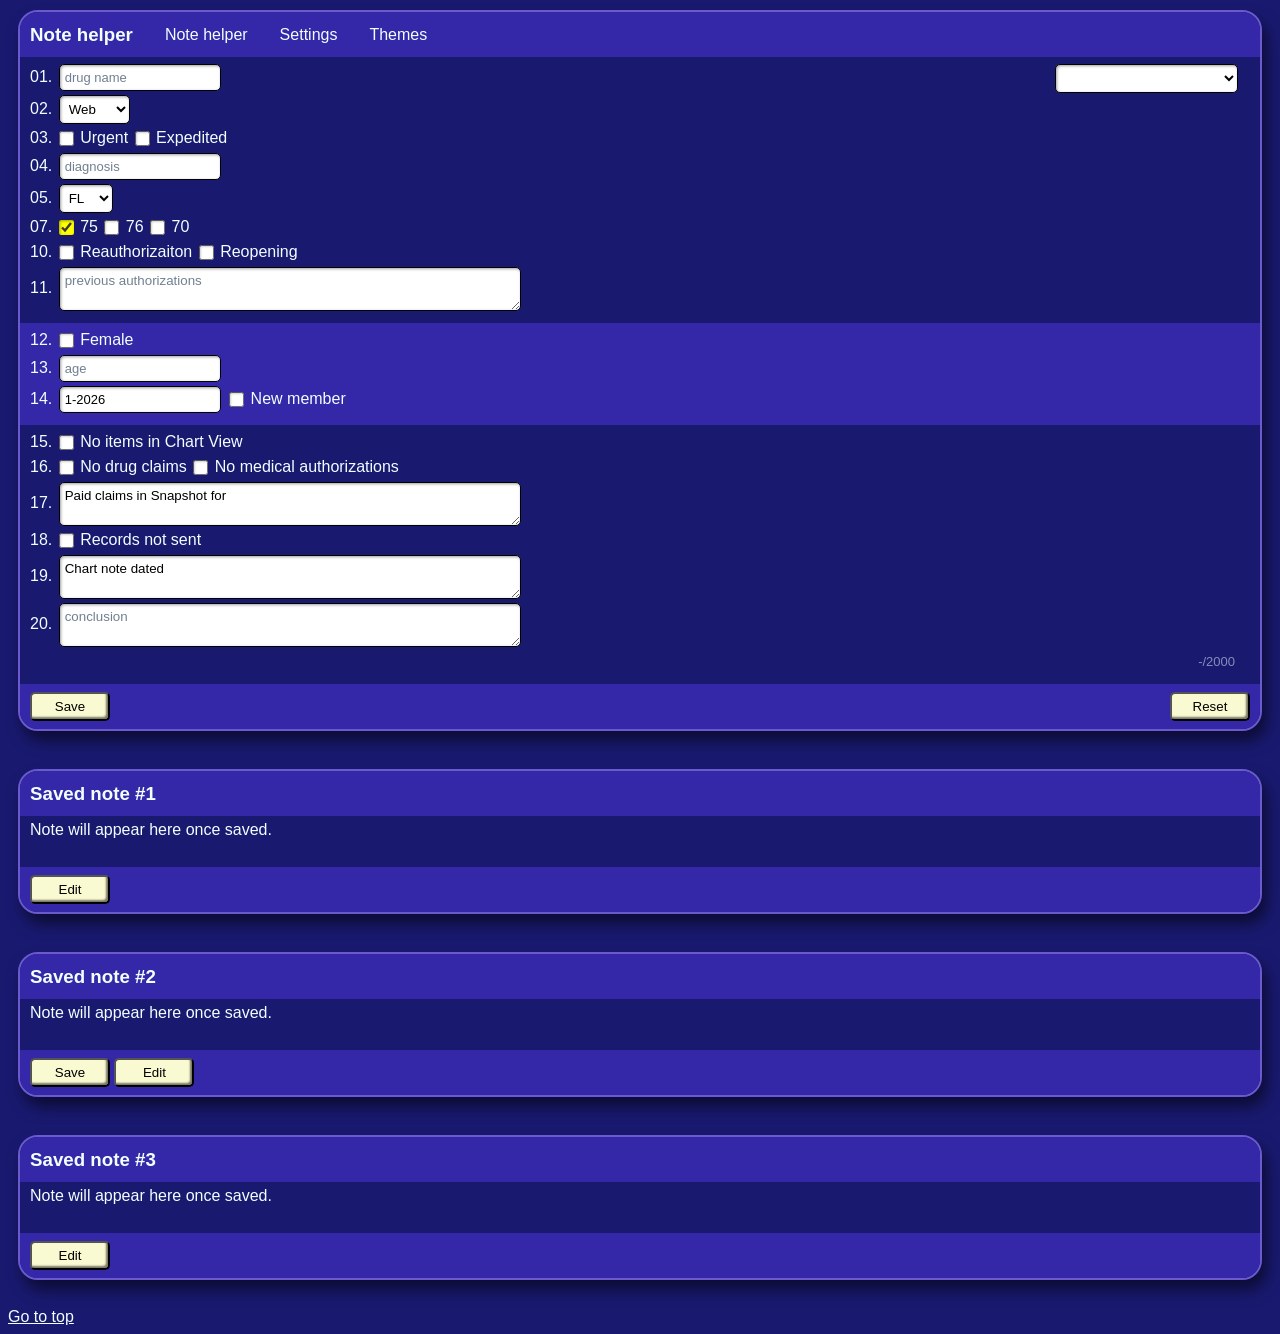
==== noteHelper.html @ 78a6439b "adjust appeal display text, no functions" ====
<!DOCTYPE html>
<html>
<head>
    <title>Note helper</title>

    <link rel="shortcut icon" type="x-icon" href="favicon.ico">

    <script src="drugDatabase.js" type="text/javascript"></script>
    <script src="noteHelperFunctions.js" type="text/javascript"></script>
    <script src="functions.js" type="text/javascript"></script>
    <script src="themeBook.js" type="text/javascript"></script>


    <link rel="stylesheet" href="header.css">
    <link rel="stylesheet" href="themeStyles.css">

</head>
<body>
<!--Input field-->
    <div class="container">
        <div class="heading">
            <H3>Note helper</H3>
            <ul>
                <li><a href="noteHelper.html" target="_blank">Note helper</a></li> <!-- added <a> for consistent formatting -->
                <li><a href="settings.html" target="_blank">Settings</a></li>
                <li><a href="themePreview.html" target="_blank">Themes</a></li>
            </ul>
        </div>

        <div>
            <div class="gradientColor" oninput="preSaveFunctions()">
                <div class="inputDiv suggestContainer">   
                    <!-- For select options, see createThemeOptions() -->
                    <select
                        id="themeSelect" 
                        onchange="changeTheme(this.value)" 
                        style="float: right;">
                        <optgroup label="Generic" id="generic"></optgroup>
                        <optgroup label="Hollow Knight" id="hollow-knight"></optgroup>
                        <optgroup label="Harry Potter" id="harry-potter"></optgroup>
                        <optgroup label="Silksong" id="silksong"></optgroup>
                    </select>

                    

                    <form id="form1">
                        <div id="appealExternalDiv">
                            <label for="appealExternalQuestion">A1.</label>
                            <input
                                type="checkbox"
                                id="appealExternalQuestion"
                                name="appealExternalQuestion"
                                >
                            <label for="appealExternalQuestion">Send to IRO</label>
                        </div>

                        <div id="appealInternalDiv">
                            <label for="appealInternalQuestion">A2.</label>
                            <input 
                                type="text"
                                id="appealInternalQuestion"
                                name="appealInternalQuestion"
                                placeholder="MD specialty">
                                <label for="appealInternalQuestion"></label>
                        </div>

                        <label for="drug">01.</label>
                        <input 
                            type="text" 
                            id="drug" 
                            name="drug" 
                            placeholder="drug name" 
                            onchange="getQuantity()"
                            oninput="predictWords(this.value, drugNameList, 'drug', 'drugSuggestion')">

                        <span id="drugSuggestion" class="drugSuggestionClass"></span>
                            
                        <span id="time" style="float: right;">0:00</span>
                        <br>
                        
                        <label for="source">02.</label>
                        <select name="source" id="source">
                            <option value="PAHub (fax)">Fax</option>
                            <option value="PAHub (mail)">Mail</option>
                            <option value="PAHub (phone)">Phone</option>
                            <option value="ePA (web)" selected>Web</option>
                            <option value="PAHub (other)">Other</option>
                        </select>
                        <br>

                        <label for="urgent">03.</label> 
                        <input 
                            type="checkbox" 
                            id="isUrgent" 
                            name="urgent" 
                            >
                        <label for="isUrgent">Urgent </label>

                        <input 
                            type="checkbox"
                            id="isExpedited"
                            name="expedited"
                            >
                        <label for="isExpedited">Expedited</label>
                        <br>

                        <label for="diagnosis">04.</label>
                        <input 
                            type="text" 
                            id='diagnosis' 
                            placeholder="diagnosis"
                            oninput="predictWords(this.value, diagnosisNameList, 'diagnosis', 'diagnosisSuggestion')">

                            <span id="diagnosisSuggestion" class="diagnosisSuggestionClass"></span>
                        
                        <button 
                            type="button"
                            id="alternativeDiagnosisSpan"
                            class="altButton hideInput"
                            onclick="changeDiagnosis()"
                            tabindex="-1"></button>

                        <br>

                        <label for="state">05.</label>
                        <select name="state" id="state" onchange="checkState();">
                            <!--
                            <option value="AK">AK</option>-->
                            <option value="AL">AL</option><!--
                            <option value="AR">AR</option>-->
                            <option value="AZ">AZ</option><!--
                            <option value="CA">CA</option>
                            <option value="CO">CO</option>
                            <option value="CT">CT</option>
                            <option value="DC">DC</option>
                            <option value="DE">DE</option>-->
                            <option value="FL" selected>FL</option>
                            <option value="GA">GA</option><!--
                            <option value="HI">HI</option>-->
                            <option value="IA">IA</option><!--
                            <option value="ID">ID - Idaho</option>-->
                            <option value="IL">IL</option><!--
                            <option value="IN">IN - Indiana</option>-->
                            <option value="KS">KS</option><!--
                            <option value="KY">KY - Kentucky</option>
                            <option value="LA">LA - Louisiana</option>
                            <option value="MA">MA - Massachusetts</option>
                            <option value="MD">MD - Maryland</option>
                            <option value="ME">ME - Maine</option>-->
                            <option value="MI">MI</option><!--
                            <option value="MN">MN - Minnesota</option>-->
                            <option value="MO">MO</option>
                            <option value="MS">MS</option><!--
                            <option value="MT">MT - Montana</option>-->
                            <option value="NC">NC</option><!--
                            <option value="ND">ND - North Dakota</option>-->
                            <option value="NE">NE</option><!--
                            <option value="NH">NH - New Hampshire</option>-->
                            <option value="NJ">NJ</option><!--
                            <option value="NM">NM - New Mexico</option>
                            <option value="NV">NV - Nevada</option>-->
                            <option value="NY">NY</option>
                            <option value="OH">OH</option>
                            <option value="OK">OK</option><!--
                            <option value="OR">OR - Oregon</option>-->
                            <option value="PA">PA</option><!--
                            <option value="RI">RI - Rhode Island</option>
                            <option value="SC">SC - South Carolina</option>
                            <option value="SD">SD - South Dakota</option>-->
                            <option value="TN">TN</option>
                            <option value="TX">TX</option><!--
                            <option value="UT">UT - Utah</option>-->
                            <option value="VA">VA</option><!--
                            <option value="VT">VT - Vermont</option>
                            <option value="WA">WA - Washington</option>
                            <option value="WI">WI - Wisconson</option>
                            <option value="WV">WV - West Virginia</option>
                            <option value="WY">WY - Wyoming</option>-->
                            
                        </select>
                        <br>

                        <!-- due to new process, almost all cases are denied, typically false denials. No sense reporting. -->
                        <div id="qsetDiv" style="display: none;"> 
                            <label for="qset">06.</label> 
                            <input 
                                type="checkbox" 
                                id="approval" 
                                name="qset"
                                checked>
                            <label for="approval">Q-set approval</label>
                            <br>
                        </div>

                        <label for="reject">07.</label>

                            <input
                                type="checkbox"
                                id="standardPA"
                                name="reject"
                                checked>
                                <label for="standardPA">75 </label>

                            <input 
                                type="checkbox" 
                                id="quantityLimit" 
                                name="reject" 
                                onclick="showQuantity()">
                                <label for="quantityLimit">76 </label>

                            <input 
                                type="checkbox" 
                                id="nonFormulary" 
                                name="reject" 
                                onclick="showQuantity()">
                                <label for="nonFormulary">70 </label>
                            <br>
                            
                            <div id="quantityDiv">
                                <label for="quantity">08.</label>
                                <input 
                                    type="text" 
                                    class="qtyTextbox" 
                                    id="quantity" 
                                    name="quantity" 
                                    placeholder="qty/days"
                                    >
                        <br>

                        <label for="falseQL">09.</label>
                            <input 
                                type="checkbox" 
                                id="falseQL" 
                                name="falseQL" 
                                onclick="showQL();">
                            <label for="falseQL">False QL</label>
                            <br>
                        </div>

                        <div id="properQuantityDiv" class="hideInput"> <!--Hide when falseQL not selected; start hidden-->
                            <label 
                                for="properQuantity" 
                                id="properQuantityLabel">09.a</label>

                            <input 
                                type="text" 
                                class="qtyTextbox" 
                                id="properQuantity" 
                                name="properQuantity" 
                                placeholder="true qty"
                                onchange="showProperQuantity()"
                                tabindex="-1">

                            <br id="properQuantityBreak">
                        </div>

                        <label for="type">10.</label> 

                            <input 
                                type="checkbox" 
                                id="reauthorization" 
                                name="type">
                                <label for="reauthorization">Reauthorizaiton </label>
                            
                            <input
                                type="checkbox"
                                id="reopening"
                                name="type"
                                onclick="reopeningChecked()">
                                <label for="reopening">Reopening</label>
                        <br>

                        <label for="information">11.</label>
                        <textarea 
                            id="information" 
                            name="information" 
                            class="bigTextarea"
                            placeholder="previous authorizations"></textarea>
                        <br>
                    </form>
                </div>

                <div class="secondaryColor inputDiv">
                    <form id="form2">
                        <label for="gender">12.</label> 
                        <input 
                            type="checkbox" 
                            id="female" 
                            name="gender">
                        <label for="female">Female</label>
                        <br>

                        <label for="age">13.</label>
                        <input 
                            type="text" 
                            class="ageTextbox" 
                            id="age" 
                            name="age" 
                            placeholder="age">
                        <br>

                        <label for="member">14.</label>
                        <input 
                            type="text" 
                            id="member" 
                            name="member" 
                            placeholder="member since" 
                            value="1-2026"
                            class="memberWidth">

                        <input 
                            type="checkbox"
                            id="newMember"
                            onclick="addNewMember()">
                        <label for="newMember">New member</label>
                        <br>
                    </form>
                </div>

                <div class="inputDiv">
                    <form id="form3">
                        <label for="chart">15.</label>
                        <input 
                            type="checkbox" 
                            id="noCharts" 
                            name="chart">
                        <label for="noCharts">No items in Chart View</label>
                        <br>     

                        <label for="snapshot">16.</label>
                        <input 
                            type="checkbox" 
                            id="noClaims" 
                            name="snapshot" 
                            onclick="clearTextarea('noClaims', 'claims', 'Paid claims in Snapshot for ')">
                        <label for="noClaims">No drug claims </label>

                        <input 
                            type="checkbox"
                            id="noMedicalAuthorizations"
                            name="medicalAuthorizations"
                            onclick="clearTextarea('noMedicalAuthorizations', 'claims', 'Paid claims in Snapshot for ')">
                        <label for="noMedicalAuthorizations">No medical authorizations </label>
                    

                        <label for="claims" id="claimsLabel"><br>17.</label>
                        <textarea 
                            id="claims" 
                            name="claims" 
                            class="bigTextarea"
                            placeholder="claims history">Paid claims in Snapshot for </textarea>
                        <br>

                        <label for="records">18.</label>
                        <input 
                            type="checkbox" 
                            id="noRecords" 
                            name="records" 
                            value="Records not submitted with request. " 
                            onclick="clearTextarea('noRecords', 'clinical', 'Chart note dated ')">
                        <label for="noRecords">Records not sent</label>
                        <br>

                        <label for="clinical">19.</label>
                        <textarea
                            id="clinical" 
                            name="clinical" 
                            class="bigTextarea"
                            placeholder="clinicals">Chart note dated </textarea>
                        <br>

                        <label for="conclusion">20.</label>
                        <textarea
                            id="conclusion" 
                            name="conclusion" 
                            class="bigTextarea"
                            placeholder="conclusion"></textarea>
                        <br>

                        <div id="commentDiv" class="hideInput"> <!--Hide when falseQL not selected; start hidden-->
                            <label 
                                for="comment" 
                                id="commentLabel" 
                                >21. Not a true QL; </label>
                                
                            <select
                                id="comment" 
                                name="comment"
                                tabindex="-1">

                                <option value="reviewed as #">reviewed as</option>
                                <option value="please approve as #">please approve as</option>
                            </select>
                            <span id="showProperQuantity"></span></span>
                        </div>
                    </form>

                    <div class="stateRegAndCharacterCountBox">
                        <div 
                            id="stateNote" 
                            class="hideInput"
                            style="padding-top: 10px;">
                        </div>

                        <span id="characterCount" class="characterCount">-/2000</span>
                        
                    </div>

                </div>
            </div>

            <div class="footing">
            <!--left-aligned options-->
                <button type="button" onclick="saveButton()">Save</button>
                <span id="textCopied" class="hideStart">Copied to clipboard</span>

            <!--right-aligned options-->
                <button type="button" onclick="resetForm()" style="float: right;">Reset</button>
                <span id="resetForm" style="float: right; transform: translate(-10%) translateY(25%);" class="hideStart">Form reset</span>
            </div>

        </div>
    </div>

<!--Preview -->
    <div class="hideInput">
        <br>
        <div class="container">
            <div class="heading">
                <H3>Preview</H3>
            </div>

            <div class="primaryColor inputDiv">
                <div id="notePreview">Start note to see preview.<br><br></div>
            </div>
            <div class="footing"></div>
        </div>
    </div>
<br>


<!--Note 1-->
<section>
    <div class="container note">
        <div id="noteOneBody">
            <div class="heading">
                <H3>Saved note #1</H3>
            </div>
            <div id="noteOneText">
                <div class="primaryColor inputDiv">
                    <span id="noteOne">
                        Note will appear here once saved.
                        <br>
                        <br>
                    </span>
                </div>

                <div class="footing">
                    <button type="button" onclick="editButton('noteOne')">Edit</button>
                    <span id="noteOneSaved" class="hideStart">Copied to clipboard</span>
                </div>
            </div>

            <div id="noteOneEdit" class="hideElement">
                <div class="primaryColor inputDiv">
                    <textarea 
                        id="editnoteOne"
                        class="bigTextarea editTextarea"
                        placeholder="nothing to edit"></textarea>
                    <br>
                </div>

                <div class="footing">
                    <button type="button" onclick="savedNoteButton('noteOne')">Save</button>
                    <button type="button" onclick="cancelButton('noteOne')">Cancel</button>
                </div>

            </div>
        </div>
    </div>
    <br>
</section>

<!--Note 2-->
    <div class="container" id="noteTwoBody">
        <div class="heading">
            <H3>Saved note #2</H3>
        </div>

        <!--un-editable span shown by default. Hides when Edit button clicked. Reappears with Cancel or Save button. -->
        <div id="noteTwoText" class="primaryColor inputDiv">
            <span id="noteTwo">
                Note will appear here once saved.
                <br>
                <br>
            </span>
        </div>

        <!--Textarea hidden initially. Shon when Edit clicked.-->
        <div id="noteTwoEdit" class="primaryColor inputDiv hideElement">
            <textarea 
                id="editnoteTwo"
                class="bigTextarea editTextarea"
                placeholder="nothing to edit"></textarea>
            <br>
        </div>

        <div class="footing">
            <button 
                type="button" 
                id="noteTwoSaveButton" 
                onclick="saveThis('noteTwo')"
                >Save</button> <!--Always shown-->

            <button 
                type="button" 
                id="noteTwoEditButton"
                onclick="editButton('noteTwo')"
                >Edit</button>    

            <button 
                type="button" 
                id="noteTwoCancelButton"
                class="hideElement" 
                onclick="cancelButton('noteTwo')"
                >Cancel</button>

            <span 
                id="noteTwoSaved" 
                class="hideStart"
                >Copied to clipboard</span> <!--Text shows when save clicked-->
        </div>

        </div>
    </div>
    <br>

<!--Note 3-->
    <div class="container note">
        <div id="noteThreeBody">
            <div class="heading">
                <H3>Saved note #3</H3>
            </div>
            <div id="noteThreeText">
                <div class="primaryColor inputDiv">
                    <span id="noteThree">
                        Note will appear here once saved.
                        <br>
                        <br>
                    </span>
                </div>

                <div class="footing">
                    <button type="button" onclick="editButton('noteThree')">Edit</button>
                    <span id="noteThreeSaved" class="hideStart">Copied to clipboard</span>
                </div>
            </div>

            <div id="noteThreeEdit" class="hideElement">
                <div class="primaryColor inputDiv">
                    <textarea 
                        id="editnoteThree"
                        class="bigTextarea editTextarea"
                        placeholder="nothing to edit"></textarea>
                    <br>
                </div>

                <div class="footing">
                    <button type="button" onclick="savedNoteButton('noteThree')">Save</button>
                    <button type="button" onclick="cancelButton('noteThree')">Cancel</button>
                </div>

            </div>
        </div>
    </div>
    <br>

<a href="#">Go to top</a>

</body>
</html>
---- header.css ----
/* || General styles */
body {
    font-family: Arial, Helvetica, sans-serif;
    color: var(--body-text);
    background-color: var(--main-background);
}

h3 {
    margin-top: 0;
    margin-bottom: 0;
    padding-right: 16px; /* to match padding with ul li a */
    color: var(--heading-text);
}

ul {
    list-style-type: none;
    margin: 0;
    padding: 0;
    display: flex;
}

ul li a { /* Color for links defined elsewhere */
    display: block;
    padding: 13px 16px;
    text-decoration: none;
}

ul li a:hover {
    background-color: orange;
    transition: 200ms;
}

/* || Inputs */
input:focus, select:focus, textarea:focus {
    background-color: var(--input-background-focus);
    outline-color: var(--input-border-focus);
}

textarea, input, select {
    font-family: Arial, Helvetica, sans-serif;
    border-radius: 5px;
    padding: 5px;
    border: 1px solid var(--input-border);
    margin: 2px;
    vertical-align: middle;
    accent-color: var(--input-accent-color);
    background-color: var(--input-background);
    color: var(--input-text);
    transition-duration: 1s;
    box-shadow: 1px 1px 3px #00000062 inset;
}

textarea {
    field-sizing: content; /* height of the textarea will automatically increase based on the number of lines entered. */
    min-height: 2rem; /* default number of lines to start with */
}

::placeholder {
    color: var(--placeholder-text);
}

input[type=text] {
    min-width: 150px;
    max-width: 450px;
    field-sizing: content;
    font-size: 13px;
}

input[type=checkbox] {
    margin-top: 5px;
    margin-bottom: 5px;
    width: 15px;
    height: 15px;
}

/* Buttons */
button {
    border-radius: 5px;
    width: 80px;
    background-color: var(--button-background);
    color: var(--button-text);
    padding: 5px;
    box-shadow: -2px -2px 2px #00000086 inset;
    transition: 200ms;
}
    button:hover {background-color: var(--button-hover);}
    button:active {
        background-color: var(--button-active);
        box-shadow: 2x 2px 2px #00000086 inset;
    }

/* Alternative diagnosis suggestion button */
.altButton {
    width: auto;
}

/* ||| Links */
a:link {color: var(--heading-text);}
    a:hover {color: var(--hyperlink-hover);}
    a:active {color: var(--hyperlink-active);}
    a:visited {color: var(--hyperling-static);}



/* || Specific styles */
.primaryColor {
    background-color: var(--body-primary-color);
}

.secondaryColor {
    background-color: var(--body-secondary-color);
    color: var(--body-secondary-text);
}

/* Suggestion span style */
.suggestContainer {
    position: relative;
}


.drugSuggestionClass {
    font-size: 13px;
    color: var(--placeholder-text);
    position: absolute;
    left: 45px;
    top: 13px;
    pointer-events: none;
}

.diagnosisSuggestionClass {
    font-size: 13px;
    color: var(--placeholder-text);
    position: absolute;
    left: 45px;
    top: 102px;
    pointer-events: none;
}

/* Div paddings */
.inputDiv {
    padding: 5px 20px 10px 10px; /* Top, right, bottom, left */
}

/* Adjust size of the large textarea inputs, i.e. authorizations, claims, clinicals, conclusion. */
.bigTextarea {
    width: 450px;
}

.heading {
    background-color: var(--header-background);
    padding-left: 10px;
    height: 45px;
    border-radius: 18px 18px 0px 0px; /* Rounded on top to match border, flat on bottom */
    display: flex;
    align-items: center;
    color: var(--heading-text);
}

.footing {
    background-color: var(--footer-background);
    padding: 8px 10px 8px 10px;
    border-radius: 0px 0px 18px 18px;
}

.container {/* Used to create a border around Note Helper and Saved Notes */
    border: 2px solid var(--body-border-color);
    border-radius: 20px;
    margin: 10px;
    box-shadow: 5px 10px 15px #00000086;
}

.themeBookBackgroundColor {
    font-family: Arial, Helvetica, sans-serif;
    color: var(--body-text);
    background-color: var(--main-background);
}

.stateRegAndCharacterCountBox {
    display: flex;
    justify-content: space-between;
}

.characterCount {
    opacity: 0.5;
    font-size: 13px;
    padding: 5px;
}


/* || Animations */
/* ||| Text animations */    
/* Manually add this class to each element you want to animate; this is the starting state. */
    .hideStart {
        opacity: 0;
        transition: 1s;
        color: var(--animated-text);
    }

/* Class that gets added to an element in animateText(); fade-in effect. */
    .revealText {
        opacity: 1;
        transition: 1s;
    }

/* Class added in animateText(); final result is to hide the element */
    .hideEnd {
        opacity: 0;
    }



/* || Add or remove settings */
.hideInput {
    transition: .75s;
    max-height: 0;
    opacity: 0;
    overflow: hidden;
}

.showInput {
    max-height: 500px;
    opacity: 1;
    transition: opacity 1.5s, max-height 1.5s;
}

.showTimer {
    opacity: 0.5;
}

/* show and hide saved notes, toggled on/off */
.hideElement {
    display: none;
}
---- themeStyles.css ----
/* || Midnight theme */
.gradientColor {
    background-image: linear-gradient(to bottom, var(--body-gradient));
    /*, var(--body-gradient-middle), var(--body-gradient-bottom));*/
}

:root, [data-theme='midnight-blue'] {
    /* Main features */
    --main-background: midnightblue;
    --header-background: #3427a8;
    --footer-background: var(--header-background);
    --body-primary-color: var(--main-background);
    --body-secondary-color: #3427a8;
    --body-border-color: slateblue;
    --body-gradient: var(--main-background);
    
    /* Text */
    --heading-text: azure;
    --body-text: var(--heading-text);
    --body-secondary-text: var(--heading-text);
    --animated-text: var(--heading-text);
    --input-text: black;
    --input-text-focus: var(--input-text);
    --placeholder-text: slategray;
    --hyperlink-static: yellow;
    --hyperlink-hover: gold;
    --hyperlink-active: aqua;
    --hyperling-visited: var(--hyperlink-static);
    
    /* Buttons */
    --button-background: lightgoldenrodyellow;
    --button-hover: yellow;
    --button-active: aqua;
    --button-text: black;

    /* Input */
    --input-background:white;
    --input-background-focus: lightgoldenrodyellow;
    --input-accent-color: yellow;
    --input-border: black;
    --input-border-focus: var(--header-background);
}


/* || Generic themes */

[data-theme='dark'] {
    /* Main features */
    --main-background: black;
    --header-background: #232323;
    --footer-background: var(--header-background);
    --body-primary-color: var(--main-background);
    --body-secondary-color: var(--header-background);
    --body-border-color: #dc9e29;
    --body-gradient: black;
    
    /* Text */
    --heading-text: #cbc7c0;
    --body-text: var(--heading-text);
    --input-text: var(--heading-text);
    --placeholder-text: #cbc7c0A6;
    --hyperlink-static: var(--input-background);
    --hyperlink-hover: var(--button-hover);
    --hyperlink-active: var(--button-active);
    --hyperling-visited: var(--hyperlink-static);
    
    /* Buttons */
    --button-background: black;
    --button-hover: #583b1e;
    --button-active: #dc9e29;
    --button-text: var(--heading-text);

    /* Input */
    --input-background: black;
    --input-background-focus: #1e1c15;
    --input-accent-color: var(--button-active);
    --input-border: #5d5d5d;
    --input-border-focus: var(--header-background);
}

[data-theme='pahub'] {
    /* Main features */
    --main-background: var(--body-primary-color);
    --header-background: #21ace5;
    --footer-background: #b1c0f1;
    --body-primary-color: #f6f7fd;
    --body-secondary-color: #dfe6f9;
    --body-border-color: #0073bf;
    --body-gradient: var(--body-primary-color);
    
    /* Text */
    --heading-text: white;
    --body-text: black;
    --body-secondary-text: black;
    --input-text: black;
    --animated-text: black;
    --placeholder-text: slategray;
    --hyperlink-static: #1515ff;
    --hyperlink-hover: #818181;
    --hyperlink-active: aqua;
    --hyperling-visited: var(--hyperlink-static);
    
    /* Buttons */
    --button-background: white;
    --button-hover: #fff8d4;
    --button-active: #fefbef;
    --button-text: black;
    --button-border: #818181;

    /* Input */
    --input-background: var(--button-background);
    --input-background-focus: #fcf7e3;
    --input-accent-color: #0075ff;
    --input-border: #7b9ebd;
    --input-border-focus: #0073bf;
}


[data-theme='scantron'] {
    /* Main features */
    --main-background: white;
    --header-background: var(--input-accent-color);
    --footer-background: #daece7;
    --body-primary-color: white;
    --body-secondary-color: #daece7;
    --body-border-color: var(--input-accent-color);
    --body-gradient: white;
    
    /* Text */
    --heading-text: white;
    --animated-text: var(--input-accent-color);
    --body-text: black;
    --body-secondary-text: var(--body-text);
    --input-text: var(--body-text);
    --placeholder-text: slategray;
    --hyperlink-static: var(--heading-text);
    --hyperlink-hover: #1c4aff;
    --hyperlink-active: aqua;
    --hyperling-visited: var(--hyperlink-static);
    
    /* Buttons */
    --button-background: var(--input-accent-color);
    --button-hover: #086c4e;
    --button-active: #18c38f;
    --button-text: white;
    --button-border: var(--input-accent-color);

    /* Input */
    --input-background: white;
    --input-background-focus: #f2fcf9;
    --input-accent-color: #129d74;
    --input-border: var(--body-text);
    --input-border-focus: var(--input-accent-color);
}




/* || Hollow Knight themes */



[data-theme='abyss'] {
    /* Main features */
    --main-background: black;
    --header-background: var(--main-background);
    --footer-background: var(--header-background);
    --body-primary-color: #2c2e2e;
    --body-secondary-color: #ffffff17;
    --body-border-color: #4a4846;
    --body-gradient: #181717, #222120, #4a4846;
    
    /* Text */
    --heading-text: lightgray;
    --body-text: var(--heading-text);
    --body-secondary-text: var(--heading-text);
    --input-text: rgb(243, 243, 243);
    --placeholder-text: rgba(211, 211, 211, 0.774);
    --hyperlink-static: var(--button-background);
    --hyperlink-hover: var(--button-hover);
    --hyperlink-active: var(--button-active);
    --hyperling-visited: var(--hyperlink-static);
    
    /* Buttons */
    --button-background: var(--input-background-focus);
    --button-hover: var(--input-background);
    --button-active: #54b6d2;
    --button-text: var(--heading-text);

    /* Input */
    --input-background: #ffffff1A;
    --input-background-focus: #00000033;
    --input-accent-color: #75e1ff;
    --input-border: black;
    --input-border-focus: var(--header-background);
}


[data-theme='broken-vessel'] {
    /* Main features */
    --main-background: #29241e;
    --header-background: #e6b478;
    --footer-background: #eecd91;
    --body-primary-color: #29241e;
    --body-secondary-color: #e6b47833;
    --body-border-color: #764737;
    --body-gradient: #29241e, #373026, #764737;
    
    /* Text */
    --heading-text: #29241e;
    --body-text: #eecd91;
    --body-secondary-text: var(--body-text);
    --animated-text: var(--heading-text);
    --input-text: #f7dfb3;
    --placeholder-text: #eecd919e;
    --hyperlink-static: var(--button-background);
    --hyperlink-hover: var(--button-hover);
    --hyperlink-active: var(--button-active);
    --hyperling-visited: var(--hyperlink-static);
    
    /* Buttons */
    --button-background: #fff3db;
    --button-hover: #e6b478;
    --button-active: #d77a5f;

    /* Input */
    --input-background:#29241ed7;
    --input-background-focus: #2e1e16b3;
    --input-accent-color: #d77a5f;
    --input-border: #764737e5;
    --input-border-focus: var(--header-background);
}

[data-theme='city-of-tears'] {
    /* Main features */
    --main-background: #132b51;
    --header-background: #0c1c3d;
    --footer-background: #152d59;
    --body-primary-color: #265286;
    --body-secondary-color: #3c78b985;
    --body-border-color: #4087d6;
    --body-gradient: #265286, #336aa4;
    
    /* Text */
    --heading-text: #e2e3f6;
    --body-text: #e2e3f6;
    --input-text: azure;
    --placeholder-text: rgba(240, 255, 255, 0.483);
    --hyperlink-static: var(--button-background);
    --hyperlink-hover: var(--button-hover);
    --hyperlink-active: var(--button-active);
    --hyperling-visited: var(--hyperlink-static);
    
    /* Buttons */
    --button-background: #2b5678;
    --button-hover: #6184a3;
    --button-active: #769dbe;
    --button-text: azure;

    /* Input */
    --input-background: #1e3c6d8a;
    --input-background-focus: #132b51cc;
    --input-accent-color: #fba466; /*infection*/
    --input-border: black;
    --input-border-focus: var(--header-background);
}


[data-theme='confessor-jiji'] {
    /* Main features */
    --main-background: #11112c;
    --header-background: #29435c;
    --footer-background: var(--header-background);
    --body-primary-color: #212048;
    --body-secondary-color: #b483b52f;
    --body-border-color: #be9582;
    --body-gradient: #212048, #34325a, #34325a, #a47889;
    
    /* Text */
    --heading-text: #f9e1a1;
    --body-text: #f1cd9c;
    --body-secondary-text: var(--body-text);
    --input-text: #f9e1a1;
    --placeholder-text: #f1ce9cae;
    --hyperlink-static: var(--input-accent-color);
    --hyperlink-hover: var(--button-hover);
    --hyperlink-active: var(--button-active);
    --hyperling-visited: var(--hyperlink-static);
    
    /* Buttons */
    --button-background: #f9e1a1;
    --button-text: #212048;
    --button-hover: #f1cd9c;
    --button-active: #be9582;

    /* Input */
    --input-background: #192244ad;
    --input-background-focus: #131a33e0;
    --input-accent-color: #cd94da;
    --input-border: #f8ffd276;
    --input-border-focus: var(--main-background);
}


[data-theme='crystal-peaks'] {
    /* Main features */
    --main-background: #22134c;
    --header-background: #262a77;
    --footer-background: var(--header-background);
    --body-primary-color: #4e4dad;
    --body-secondary-color: #ffffff33;
    --body-border-color: #e29dee;
    --body-gradient: #4e4dad, #954ac9, #d399fa;
    
    /* Text */
    --heading-text: azure;
    --body-text: azure;
    --input-text: azure;
    --placeholder-text: #f9d9ffa9;
    --hyperlink-static: var(--button-background);
    --hyperlink-hover: var(--button-hover);
    --hyperlink-active: var(--button-active);
    --hyperling-visited: var(--hyperlink-static);
    
    /* Buttons */
    --button-background: #4e4dad;
    --button-hover: #954ac9;
    --button-active: #d68e5b;
    --button-text: azure;

    /* Input */
    --input-background: #22134c80;
    --input-background-focus: #22134cCC;
    --input-accent-color: #fba466; /*infection*/
    --input-border: black;
    --input-border-focus: var(--header-background);
}

[data-theme='fog-canyon'] {
    /* Main features */
    --main-background: #12143f;
    --header-background: #354076;
    --footer-background: var(--header-background);
    --body-primary-color: #896fb9;
    --body-secondary-color: #ffffff33;
    --body-border-color: var(--button-hover);
    --body-gradient: #6b65a3, var(--body-primary-color), #ab84cf;
    
    /* Text */
    --heading-text: azure;
    --body-text: azure;
    --input-text: azure;
    --placeholder-text: #ffffff80;
    --hyperlink-static: var(--button-background);
    --hyperlink-hover: var(--button-hover);
    --hyperlink-active: aqua;
    --hyperling-visited: var(--hyperlink-static);
    
    /* Buttons */
    --button-background: #defcec;
    --button-hover: #96ffc5;
    --button-active: aqua;

    /* Input */
    --input-background: #12143f80;
    --input-background-focus: #12143fCC;
    --input-accent-color: var(--button-hover);
    --input-border: black;
    --input-border-focus: var(--header-background);
}


[data-theme='fungal-wastes'] {
    /* Main features */
    --main-background: #0d2237;
    --header-background: #1b4b5f;
    --footer-background: var(--header-background);
    --body-primary-color: #0b2b47;
    --body-secondary-color: #ffffff33;
    --body-border-color: #3d988b;
    --body-gradient: #0b2b47, #3d988b;
    
    /* Text */
    --heading-text: #fffcba;
    --body-text: var(--heading-text);
    --input-text: black;
    --placeholder-text: slategray;
    --hyperlink-static: var(--input-accent-color);
    --hyperlink-hover: gold;
    --hyperlink-active: aqua;
    --hyperling-visited: var(--hyperlink-static);
    
    /* Buttons */
    --button-background: var(--heading-text);
    --button-hover: var(--input-accent-color);
    --button-active: aqua;

    /* Input */
    --input-background: #f9f9d6e2;
    --input-background-focus: #f9f9d6;
    --input-accent-color: #e1b0fb;
    --input-border: black;
    --input-border-focus: var(--header-background);
}


[data-theme='greenpath-I'] {
    /* Main features */
    --main-background: #0f2031;
    --header-background: #346778;
    --footer-background: var(--header-background);
    --body-primary-color: #134150;
    --body-secondary-color: #ffffff33;
    --body-border-color: #2ca45a;
    --body-gradient:  #183064, #1b4d68, #134150;
    
    /* Text */
    --heading-text: #daf0ec;
    --body-text: var(--heading-text);
    --input-text: var(--heading-text);
    --placeholder-text: #daf0eca8;
    --hyperlink-static: var(--button-background);
    --hyperlink-hover: var(--button-hover);
    --hyperlink-active: aqua;
    --hyperling-visited: var(--hyperlink-static);
    
    /* Buttons */
    --button-background: #cabcf2;
    --button-hover: #b59cff;
    --button-active: #8d72e0;

    /* Input */
    --input-background: #0f203180;
    --input-background-focus: var(--main-background);
    --input-accent-color: #b59cff;
    --input-border: black;
    --input-border-focus: var(--header-background);
}

[data-theme='greenpath-II'] {
    /* Main features */
    --main-background: #132641;
    --header-background: #212242;
    --footer-background: #212242;
    --body-primary-color: #123542;
    --body-secondary-color: #352c4e;
    --body-border-color: #398d57;
    --body-gradient: #2f7c5b, #235c52, #123542;
    
    /* Text */
    --heading-text: #e7f0cc;
    --body-text: var(--heading-text);
    --input-text: var(--heading-text);
    --placeholder-text: #e7f0ccb5;
    --hyperlink-static: var(--button-background);
    --hyperlink-hover: var(--button-hover);
    --hyperlink-active: aqua;
    --hyperling-visited: var(--hyperlink-static);
    
    /* Buttons */
    --button-background: #524a68;
    --button-hover: #5d537a;
    --button-active: #474058;
    --button-text: #e7f0cc;

    /* Input */
    --input-background: #0f203180;
    --input-background-focus: var(--main-background);
    --input-accent-color: #a2c9ff;
    --input-border: black;
    --input-border-focus: var(--header-background);
}

[data-theme='ismas-grove'] {
    /* Main features */
    --main-background: #0b1927;
    --header-background: #4ea882;
    --footer-background: var(--header-background);
    --body-primary-color: #0f2630;
    --body-secondary-color: #2366555e;
    --body-border-color: #79fbc5;
    --body-gradient: #0b1927, #184848;
    
    /* Text */
    --heading-text: black;
    --body-text: #79fbc5;
    --body-secondary-text: var(--body-text);
    --input-text: #d1ffec;
    --placeholder-text: #79fbc5ae;
    --hyperlink-static: var(--input-accent-color);
    --hyperlink-hover: var(--button-hover);
    --hyperlink-active: var(--button-active);
    --hyperling-visited: var(--hyperlink-static);
    
    /* Buttons */
    --button-background: #184848;
    --button-text: #d1ffec;
    --button-hover: #1848488e;
    --button-active: var(--input-accent-color);

    /* Input */
    --input-background: #08131f;
    --input-background-focus: rgba(0, 0, 0, 0.723);
    --input-accent-color: #fbc579;
    --input-border: #a8ffdb7b;
    --input-border-focus: var(--main-background);
}

[data-theme='joni-blessing'] {
    /* Main features */
    --main-background: #0a1026;
    --header-background: #84d4ec;
    --footer-background: var(--header-background);
    --body-primary-color: #172754;
    --body-secondary-color: #2e60a180;
    --body-border-color: #a6fcfa;
    --body-gradient: #1c397a, #172754;
    
    /* Text */
    --heading-text: black;
    --body-text: #d0fefd;
    --body-secondary-text: #d0fefd;
    --input-text: #e7fefe;
    --placeholder-text: #d0fefdab;
    --hyperlink-static: var(--button-background);
    --hyperlink-hover: var(--button-hover);
    --hyperlink-active: aqua;
    --hyperling-visited: var(--hyperlink-static);
    
    /* Buttons */
    --button-background: #1c397a;
    --button-hover: #172754;
    --button-active: #2e60a180;
    --button-text: #d0fefd;

    /* Input */
    --input-background: #0a102640;
    --input-background-focus: #0a102680;
    --input-accent-color: #ff8c8c;
    --input-border: #2e60a1;
    --input-border-focus: var(--header-background);
}

[data-theme='queens-gardens'] {
    /* Main features */
    --main-background: #112837;
    --header-background: #194858;
    --footer-background: var(--header-background);
    --body-primary-color: #32817a;
    --body-secondary-color: #ffffff40;
    --body-border-color: #ccd4a1;
    --body-gradient: #3b9d80, #32817a;
    
    /* Text */
    --heading-text: azure;
    --body-text: azure;
    --body-secondary-text: var(--body-text);
    --animated-text: var(--heading-text);
    --input-text: black;
    --placeholder-text: slategray;
    --hyperlink-static: var(--button-background);
    --hyperlink-hover: var(--button-hover);
    --hyperlink-active: var(--button-active);
    --hyperling-visited: var(--hyperlink-static);
    
    /* Buttons */
    --button-background: #e3e4d8;
    --button-hover: #cbd283;
    --button-active: var(--input-accent-color);
    --button-text: black;

    /* Input */
    --input-background: #e3e4d8E6;
    --input-background-focus: #fefff2e6;
    --input-accent-color: #ffad7e; /* Pink on Marmu's head */
    --input-border: var(--main-background);
    --input-border-focus: var(--header-background);
}

[data-theme='royal-waterways'] {
    /* Main features */
    --main-background: #0e1e3d;
    --header-background: #255c67;
    --footer-background: var(--header-background);
    --body-primary-color: var(--main-background);
    --body-secondary-color: var(--header-background);
    --body-border-color: #4bbaa5;
    --body-gradient: var(--main-background);
    
    /* Text */
    --heading-text: white;
    --body-text: azure;
    --input-text: azure;
    --placeholder-text: slategray;
    --hyperlink-static: var(--input-background);
    --hyperlink-hover: var(--button-hover);
    --hyperlink-active: var(--button-active);
    --hyperling-visited: var(--hyperlink-static);
    
    /* Buttons */
    --button-background: #fbe9f5;
    --button-hover: #e7b6b2;
    --button-active: #d68c9a;

    /* Input */
    --input-background: #00000082;
    --input-background-focus: #0e2323f3;
    --input-accent-color: var(--button-hover);
    --input-border: var(--header-background);
    --input-border-focus: #4bbaa5;
}

[data-theme='soul-master'] {
    /* Main features */
    --main-background: #0d264e;
    --header-background: #4f2d46;
    --footer-background: #653d54;
    --body-primary-color: #24344c;
    --body-secondary-color: #653d54;
    --body-border-color: #81495e;
    --body-gradient: #3a445c, #24344c;
    
    /* Text */
    --heading-text: #e4d3d9;
    --body-text: #e4d3d9;
    --body-secondary-text: #e4d3d9;
    --input-text: #fffeff;
    --placeholder-text: gray;
    --hyperlink-static: var(--input-accent-color);
    --hyperlink-hover: var(--button-hover);
    --hyperlink-active: var(--button-active);
    --hyperling-visited: var(--hyperlink-static);
    
    /* Buttons */
    --button-background: #e4d3d9;
    --button-hover: var(--input-accent-color);
    --button-active: #c48648;
    --button-text: black;

    /* Input */
    --input-background: #1d293b;
    --input-background-focus: #141e2d;
    --input-accent-color: #ff9d3a;
    --input-border: #5b5f70;
    --input-border-focus: #81495e;
}

[data-theme='soul-sanctum'] {
    /* Main features */
    --main-background: #0b0f32;
    --header-background: #475282;
    --footer-background: #8a6c8d;
    --body-primary-color: #0b2b47;
    --body-secondary-color: #ffffff33;
    --body-border-color: #dad1fc;
    --body-gradient: #142251, #3d487a, #504676;
    
    /* Text */
    --heading-text: #f1eaff;
    --body-text: var(--heading-text);
    --input-text: var(--heading-text);
    --placeholder-text: #f1eaffa4;
    --hyperlink-static: var(--heading-text);
    --hyperlink-hover: white;
    --hyperlink-active: #ffad5b;
    --hyperling-visited: var(--hyperlink-static);
    
    /* Buttons */
    --button-background: var(--heading-text);
    --button-hover: #f1eaffc5;
    --button-active: #d0cbdba2;

    /* Input */
    --input-background: #0b0f32c4;
    --input-background-focus: #0b0f32e0;
    --input-accent-color: #ff952c;
    --input-border: #dad1fc87;
    --input-border-focus: var(--header-background);
}


[data-theme='the-grimm-troupe'] {
    /* Main features */
    --main-background: #362e28;
    --header-background: black;
    --footer-background: var(--header-background);
    --body-primary-color: #3a1f3f;
    --body-secondary-color: #ffffff17;
    --body-border-color: #c02f39;
    --body-gradient: #010101, #1e1121, #3a1f3f;
    
    /* Text */
    --heading-text: #ccc5b6;
    --body-text: var(--heading-text);
    --body-secondary-text: var(--heading-text);
    --input-text: #ebe7e0;
    --input-text-focus: var(--input-text);
    --placeholder-text: #ebe7e099;
    --hyperlink-static: var(--button-background);
    --hyperlink-hover: var(--button-hover);
    --hyperlink-active: var(--button-active);
    --hyperling-visited: var(--hyperlink-static);
    
    /* Buttons */
    --button-background: var(--main-background);
    --button-hover: #7d6b5c;
    --button-active: #c02f39;
    --button-text: var(--heading-text);

    /* Input */
    --input-background: #1d0f1fe0;
    --input-background-focus: #29142b;
    --input-accent-color: #c02f39;
    --input-border: #6f227dcb;
    --input-border-focus: #c02f39;
}


[data-theme='the-hive'] {
    /* Main features */
    --main-background: #655769;
    --header-background: #9b5b42;
    --footer-background: var(--header-background);
    --body-primary-color: #fbd8a2;
    --body-secondary-color: #ffffff78;
    --body-border-color: var(--button-hover);
    --body-gradient: #f0c18d, #fafec3;
    
    /* Text */
    --heading-text: #fbfae5;
    --body-text: black;
    --body-secondary-text: black;
    --input-text: black;
    --input-text-focus: var(--input-text);
    --placeholder-text: #00000086;
    --hyperlink-static: var(--button-background);
    --hyperlink-hover: var(--button-hover);
    --hyperlink-active: aqua;
    --hyperling-visited: var(--hyperlink-static);
    
    /* Buttons */
    --button-background: #fbfae5;
    --button-hover: #fafec3;
    --button-active: #f0c18d;

    /* Input */
    --input-background:#ffffff35;
    --input-background-focus: #fbfae59c;
    --input-accent-color: #494f6c;
    --input-border: var(--input-accent-color);
    --input-border-focus: var(--main-background);
}

[data-theme='the-radiance'] {
    /* Main features */
    --main-background: #2d3048;
    --header-background: #543d43;
    --footer-background: #90504f;
    --body-primary-color: #fffdc2;
    --body-secondary-color: #f5d398;
    --body-border-color: #846456;
    --body-gradient: #b56240, /*#c58154, #e2a76e,*/ #ecba58, #fffdc2;
    
    /* Text */
    --heading-text: white;
    --body-text: black;
    --body-secondary-text: black;
    --input-text: black;
    --input-text-focus: var(--input-text);
    --animated-text: white;
    --placeholder-text: slategray;
    --hyperlink-static: var(--button-background);
    --hyperlink-hover: var(--button-hover);
    --hyperlink-active: var(--button-hover);
    --hyperling-visited: var(--hyperlink-static);
    
    /* Buttons */
    --button-background: #fef6f4;
    --button-hover: #efd9ca;
    --button-active: #fef7bd;

    /* Input */
    --input-background:var(--button-background);
    --input-background-focus: white;
    --input-accent-color: #2740ff;
    --input-border: black;
    --input-border-focus: var(--header-background);
}






/* || Harry Potter themes */


[data-theme='gryffindor'] {
    /* Main features */
    --main-background: black;
    --header-background: #740001;
    --footer-background: var(--header-background);
    --body-primary-color: #ae0001;
    --body-secondary-color: #eeba30;
    --body-border-color: var(--body-secondary-color);
    --body-gradient: var(--body-primary-color);
    
    /* Text */
    --heading-text: white;
    --body-text: var(--heading-text);
    --body-secondary-text: black;
    --input-text: black;
    --input-text-focus: var(--input-text);
    --placeholder-text: slategray;
    --hyperlink-static: var(--button-background);
    --hyperlink-hover: var(--button-hover);
    --hyperlink-active: aqua;
    --hyperling-visited: var(--hyperlink-static);
    
    /* Buttons */
    --button-background: var(--header-background);
    --button-hover: var(--body-primary-color);
    --button-active: aqua;
    --button-text: white;

    /* Input */
    --input-background: white;
    --input-background-focus: #ede3da;
    --input-accent-color: black;
    --input-border: black;
    --input-border-focus: var(--main-background);
}


[data-theme='hufflepuff'] {
    /* Main features */
    --main-background: #362e28;
    --header-background: #efb935;
    --footer-background: var(--header-background);
    --body-primary-color: #ffd260;
    --body-secondary-color: var(--main-background);
    --body-border-color: var(--header-background);
    --body-gradient: var(--body-primary-color);

    
    /* Text */
    --heading-text: black;
    --body-text: var(--heading-text);
    --body-secondary-text: var(--input-background-focus);
    --input-text: var(--heading-text);
    --input-text-focus: var(--input-text);
    --placeholder-text: slategray;
    --hyperlink-static: var(--button-background);
    --hyperlink-hover: var(--button-hover);
    --hyperlink-active: aqua;
    --hyperling-visited: var(--hyperlink-static);
    
    /* Buttons */
    --button-background: var(--main-background);
    --button-hover: #7d6b5c;
    --button-active: aqua;
    --button-text: white;

    /* Input */
    --input-background: white;
    --input-background-focus: #ede3da;
    --input-accent-color: black;
    --input-border: black;
    --input-border-focus: var(--main-background);
}



[data-theme='ravenclaw'] {
    /* Main features */
    --main-background: #000000;
    --header-background: #0d1f4b;
    --footer-background: var(--header-background);
    --body-primary-color: #203366;
    --body-secondary-color: #5d5d5d;
    --body-border-color: var(--body-secondary-color);
    --body-gradient: var(--body-primary-color);
    
    /* Text */
    --heading-text: azure;
    --body-text: azure;
    --input-text: black;
    --input-text-focus: var(--input-text);
    --placeholder-text: slategray;
    --hyperlink-static: var(--button-background);
    --hyperlink-hover: var(--button-hover);
    --hyperlink-active: var(--button-active);
    --hyperling-visited: var(--hyperlink-static);
    
    /* Buttons */
    --button-background: #e0e0e0;
    --button-hover: #aaaaaa;
    --button-active: var(--input-accent-color);

    /* Input */
    --input-background: #e0e0e0;
    --input-background-focus: white;
    --input-accent-color: #ffe263;
    --input-border: black;
    --input-border-focus: var(--header-background);
}

[data-theme='slytherin'] {
    /* Main features */
    --main-background: #626262;
    --header-background: #1a472a;
    --footer-background: #1a472a;
    --body-primary-color: #2a623d;
    --body-secondary-color: #1a472a;
    --body-border-color: var(--button-background);
    --body-gradient: var(--body-primary-color);
    
    /* Text */
    --heading-text: #eaeaea;
    --body-text: #eaeaea;
    --body-secondary-text: #eaeaea;
    --input-text: white;
    --input-text-focus: var(--input-text);
    --placeholder-text: #ffffff98;
    --hyperlink-static: var(--button-background);
    --hyperlink-hover: var(--button-hover);
    --hyperlink-active: var(--button-active);
    --hyperling-visited: var(--hyperlink-static);
    
    /* Buttons */
    --button-background: #eaeaea;
    --button-hover: #aaaaaa;
    --button-active: 2a623d;

    /* Input */
    --input-background: rgba(255, 255, 255, 0);
    --input-background-focus: #0000003c;
    --input-accent-color: #fec607;
    --input-border: black;
    --input-border-focus: var(--header-background);
}

[data-theme='knight-bus'] {
    /* Main features */
    --main-background: #392347;
    --header-background: black;
    --footer-background: black;
    --body-primary-color:#60357c;
    --body-secondary-color: #4a2962;
    --body-border-color: gray;
    --body-gradient: #533279, #60357c, #6b3780;
    
    /* Text */
    --heading-text: lightgray;
    --body-text: lightgray;
    --body-secondary-text: lightgray;
    --input-text: lightgray;
    --input-text-focus: var(--input-text);
    --placeholder-text: #d3d3d39e;
    --hyperlink-static: var(--button-background);
    --hyperlink-hover: var(--button-hover);
    --hyperlink-active: var(--button-active);
    --hyperling-visited: var(--hyperlink-static);
    
    /* Buttons */
    --button-background: lightgray;
    --button-hover: darkgray;
    --button-active: gray;

    /* Input */
    --input-background: #392347e3;
    --input-background-focus: black;
    --input-accent-color: #ffae34;
    --input-border: black;
    --input-border-focus: var(--header-background);
}




/* ||| Holow Knight: Silksong Themes */

[data-theme='coral-tower'] {
    /* Main features */
    --main-background: #164c78;
    --header-background: #a1124f;
    --footer-background: #c65579;
    --body-primary-color: #6fe9fd;
    --body-secondary-color: #ffffff41;
    --body-border-color: #d3c0a9;
    --body-gradient: #4abada, #6ee3f5, #6fe9fd, #31b3bd;
    
    /* Text */
    --heading-text: white;
    --body-text: #231936;
    --body-secondary-text: var(--body-text);
    --input-text: var(--body-text);
    --input-text-focus: var(--input-text);
    --placeholder-text: rgb(95, 110, 126);
    --hyperlink-static: var(--button-background);
    --hyperlink-hover: var(--button-hover);
    --hyperlink-active: var(--button-hover);
    --hyperling-visited: var(--hyperlink-static);
    
    /* Buttons */
    --button-background: #e7ddd9;
    --button-hover: #d3c0a9;
    --button-active: #78687a;

    /* Input */
    --input-background: rgba(255, 255, 255, 0.555);
    --input-background-focus: #ffffffc4;
    --input-accent-color: #711a55;
    --input-border: #186276;
    --input-border-focus: var(--header-background);
}


[data-theme='deep-docks'] {
    /* Main features */
    --main-background: #6c2d0b;
    --header-background: #0d131c;
    --footer-background: #47230c;
    --body-primary-color: #a10b00;
    --body-secondary-color: #ffffff33;
    --body-border-color: #fb8e00;
    --body-gradient: #660700, #e33112, #db5800;
    
    /* Text */
    --heading-text: azure;
    --body-text: azure;
    --input-text: azure;
    --input-text-focus: var(--input-text);
    --placeholder-text: #ffffff90;
    --hyperlink-static: var(--button-background);
    --hyperlink-hover: var(--button-hover);
    --hyperlink-active: var(--button-active);
    --hyperling-visited: var(--hyperlink-static);
    
    /* Buttons */
    --button-background: #0d131c;
    --button-hover: rgb(156, 39, 18);
    --button-active: #ea5e00;
    --button-text: azure;

    /* Input */
    --input-background: #6c2d0b80;
    --input-background-focus: #0d131cCC;
    --input-accent-color: #ffea00;
    --input-border: black;
    --input-border-focus: var(--header-background);
}

[data-theme='grandmother-silk'] {
    /* Based off of final battle in Path of Pain */
    /* Main features */
    --main-background: #364c50;
    --header-background: #b59484;
    --footer-background: #b59484;
    --body-primary-color: #f1fdfd;
    --body-secondary-color: #edd1c4;
    --body-border-color: #e0b9a2;
    --body-gradient: white;

    /* Text */
    --heading-text: white;
    --animated-text: white;
    --body-text: black;
    --body-secondary-text: black;
    --input-text: black;
    --input-text-focus: var(--input-text);
    --placeholder-text: #00000080;
    --hyperlink-static: var(--button-background);
    --hyperlink-hover: var(--button-hover);
    --hyperlink-active: var(--button-active);
    --hyperling-visited: var(--hyperlink-static);
    
    /* Buttons */
    --button-background: #0f1b1f;
    --button-hover: #182c32;
    --button-active: #335965;
    --button-text: white;

    /* Input */
    --input-background: #ffffffca;
    --input-background-focus: white;
    --input-accent-color: #80c3e2;
    --input-border: #9f8173;
    --input-border-focus: #9f8173;
}

[data-theme='needle-master'] {
    /* Main features */
    --main-background: #282634;
    --header-background: #996949;
    --footer-background: #996949;
    --body-primary-color: #eadac9;
    --body-secondary-color: #817788;
    --body-border-color: #ca8a5f;
    --body-gradient: #eadac9;

    /* Text */
    --heading-text: white;
    --body-text: black;
    --body-secondary-text: white;
    --input-text: black;
    --input-text-focus: var(--input-text);
    --placeholder-text: #00000099;
    --hyperlink-static: var(--button-background);
    --hyperlink-hover: var(--button-hover);
    --hyperlink-active: var(--button-hover);
    --hyperling-visited: var(--hyperlink-static);
    
    /* Buttons */
    --button-background: #e7ddd9;
    --button-hover: #d3c0a9;
    --button-active: #78687a;

    /* Input */
    --input-background: #ffffff60;
    --input-background-focus: #ffffff99;
    --input-accent-color: #4d311f;
    --input-border: black;
    --input-border-focus: var(--main-background);
}

[data-theme='shakra'] {
    /* Main features */
    --main-background: #000000;
    --header-background: #82434c;
    --footer-background: #735333;
    --body-primary-color: #bf8540;
    --body-secondary-color: #9d6934;
    --body-border-color: #c3aa8c;
    --body-gradient: #bf8540;
    
    /* Text */
    --heading-text: azure;
    --body-text: azure;
    --input-text: azure;
    --input-text-focus: var(--input-text);
    --placeholder-text: #ffffff90;
    --hyperlink-static: var(--button-background);
    --hyperlink-hover: var(--button-hover);
    --hyperlink-active: var(--button-active);
    --hyperling-visited: var(--hyperlink-static);
    
    /* Buttons */
    --button-background: #000000;
    --button-hover: #9c4f5a;
    --button-active: #b0767f;
    --button-text: azure;

    /* Input */
    --input-background: #38211c3d;
    --input-background-focus: #331d1d84;
    --input-accent-color: #b8001c;
    --input-border: black;
    --input-border-focus: var(--header-background);
}
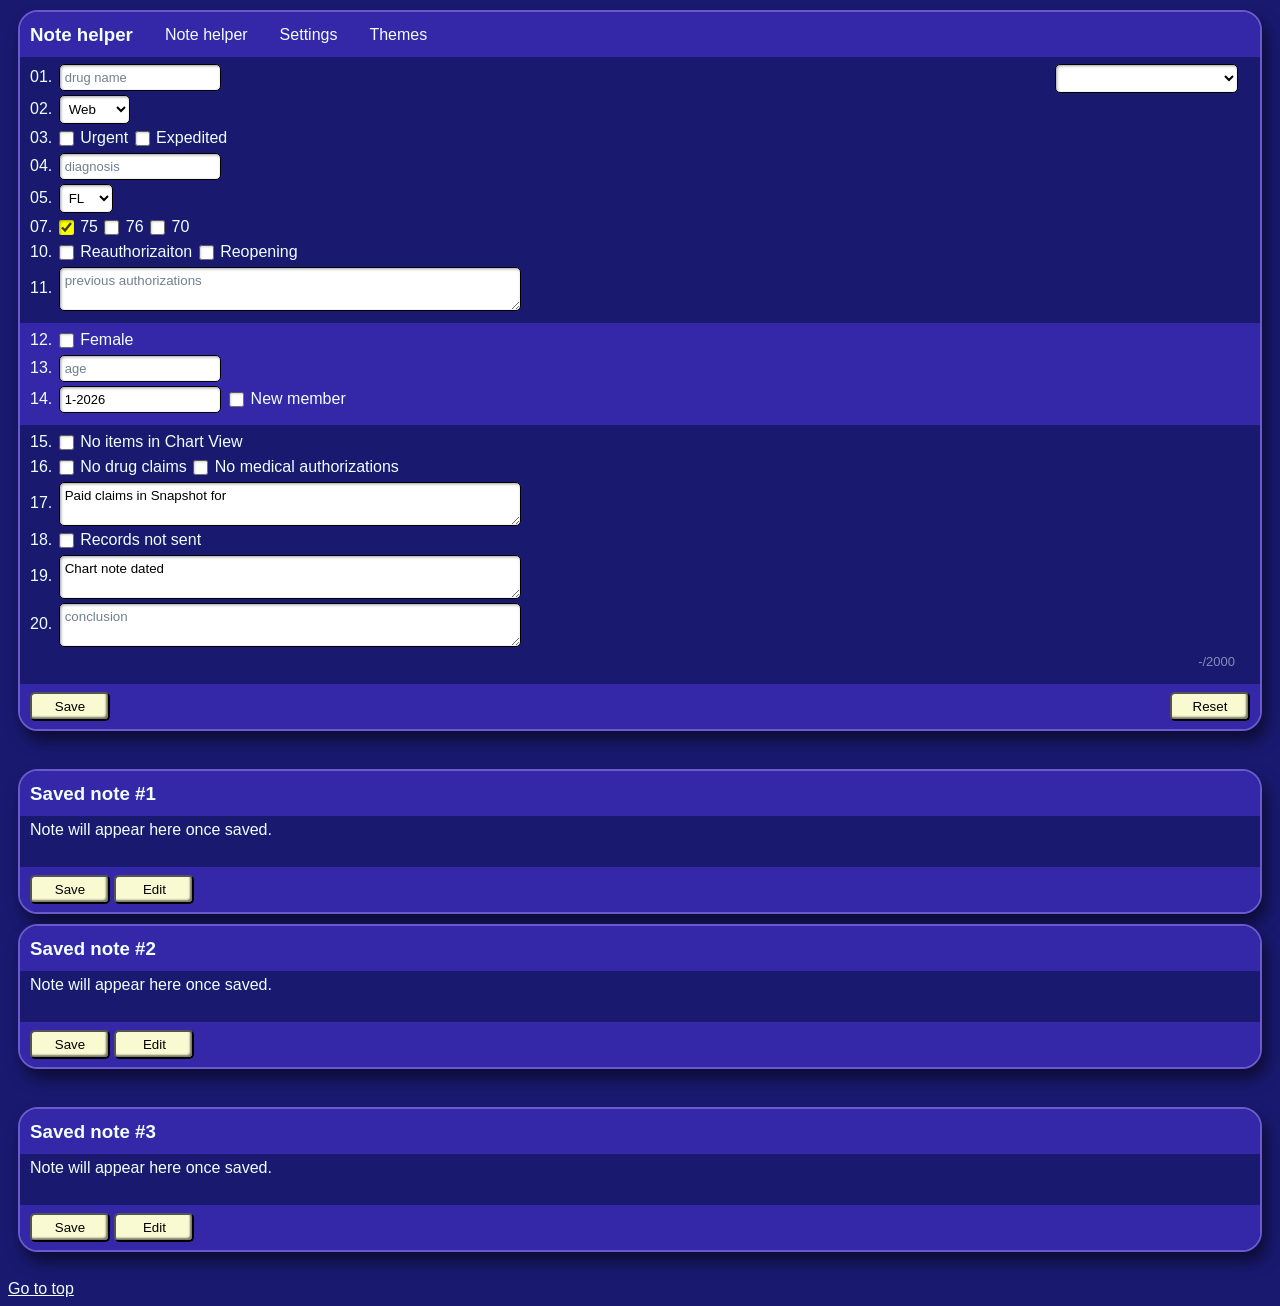
==== commit e6acac35: "Converted to all updated buttons in saved area; edit zenpep" ====
--- a/noteHelper.html
+++ b/noteHelper.html
@@ -439,47 +439,66 @@
 <br>
 
 
-<!--Note 1-->
-<section>
-    <div class="container note">
-        <div id="noteOneBody">
-            <div class="heading">
-                <H3>Saved note #1</H3>
-            </div>
-            <div id="noteOneText">
-                <div class="primaryColor inputDiv">
-                    <span id="noteOne">
-                        Note will appear here once saved.
-                        <br>
-                        <br>
-                    </span>
-                </div>
-
-                <div class="footing">
-                    <button type="button" onclick="editButton('noteOne')">Edit</button>
-                    <span id="noteOneSaved" class="hideStart">Copied to clipboard</span>
-                </div>
-            </div>
-
-            <div id="noteOneEdit" class="hideElement">
-                <div class="primaryColor inputDiv">
-                    <textarea 
-                        id="editnoteOne"
-                        class="bigTextarea editTextarea"
-                        placeholder="nothing to edit"></textarea>
-                    <br>
-                </div>
-
-                <div class="footing">
-                    <button type="button" onclick="savedNoteButton('noteOne')">Save</button>
-                    <button type="button" onclick="cancelButton('noteOne')">Cancel</button>
-                </div>
-
-            </div>
+
+
+
+
+
+
+
+
+<!-- Note 1 -->
+    <div class="container" id="noteOneBody">
+        <div class="heading">
+            <H3>Saved note #1</H3>
+        </div>
+
+        <!--un-editable span shown by default. Hides when Edit button clicked. Reappears with Cancel or Save button. -->
+        <div id="noteOneText" class="primaryColor inputDiv">
+            <span id="noteOne">
+                Note will appear here once saved.
+                <br>
+                <br>
+            </span>
+        </div>
+
+        <!--Textarea hidden initially. Shon when Edit clicked.-->
+        <div id="noteOneEdit" class="primaryColor inputDiv hideElement">
+            <textarea 
+                id="editnoteOne"
+                class="bigTextarea editTextarea"
+                placeholder="nothing to edit"></textarea>
+            <br>
+        </div>
+
+        <div class="footing">
+            <button 
+                type="button" 
+                id="noteOneSaveButton" 
+                onclick="saveThis('noteOne')"
+                >Save</button> <!--Always shown-->
+
+            <button 
+                type="button" 
+                id="noteOneEditButton"
+                onclick="editButton('noteOne')"
+                >Edit</button>    
+
+            <button 
+                type="button" 
+                id="noteOneCancelButton"
+                class="hideElement" 
+                onclick="cancelButton('noteOne')"
+                >Cancel</button>
+
+            <span 
+                id="noteOneSaved" 
+                class="hideStart"
+                >Copied to clipboard</span> <!--Text shows when save clicked-->
+        </div>
+
         </div>
     </div>
-    <br>
-</section>
 
 <!--Note 2-->
     <div class="container" id="noteTwoBody">
@@ -535,7 +554,7 @@
     </div>
     <br>
 
-<!--Note 3-->
+<!--Note 3 old, saved for reference
     <div class="container note">
         <div id="noteThreeBody">
             <div class="heading">
@@ -573,6 +592,61 @@
             </div>
         </div>
     </div>
+-->
+
+
+<!--Note 3 new-->
+    <div class="container" id="noteThreeBody">
+        <div class="heading">
+            <H3>Saved note #3</H3>
+        </div>
+
+        <!--un-editable span shown by default. Hides when Edit button clicked. Reappears with Cancel or Save button. -->
+        <div id="noteThreeText" class="primaryColor inputDiv">
+            <span id="noteThree">
+                Note will appear here once saved.
+                <br>
+                <br>
+            </span>
+        </div>
+
+        <!--Textarea hidden initially. Shon when Edit clicked.-->
+        <div id="noteThreeEdit" class="primaryColor inputDiv hideElement">
+            <textarea 
+                id="editnoteThree"
+                class="bigTextarea editTextarea"
+                placeholder="nothing to edit"></textarea>
+            <br>
+        </div>
+
+        <div class="footing">
+            <button 
+                type="button" 
+                id="noteThreeSaveButton" 
+                onclick="saveThis('noteThree')"
+                >Save</button> <!--Always shown-->
+
+            <button 
+                type="button" 
+                id="noteThreeEditButton"
+                onclick="editButton('noteThree')"
+                >Edit</button>    
+
+            <button 
+                type="button" 
+                id="noteThreeCancelButton"
+                class="hideElement" 
+                onclick="cancelButton('noteThree')"
+                >Cancel</button>
+
+            <span 
+                id="noteThreeSaved" 
+                class="hideStart"
+                >Copied to clipboard</span> <!--Text shows when save clicked-->
+        </div>
+
+        </div>
+    </div>
     <br>
 
 <a href="#">Go to top</a>
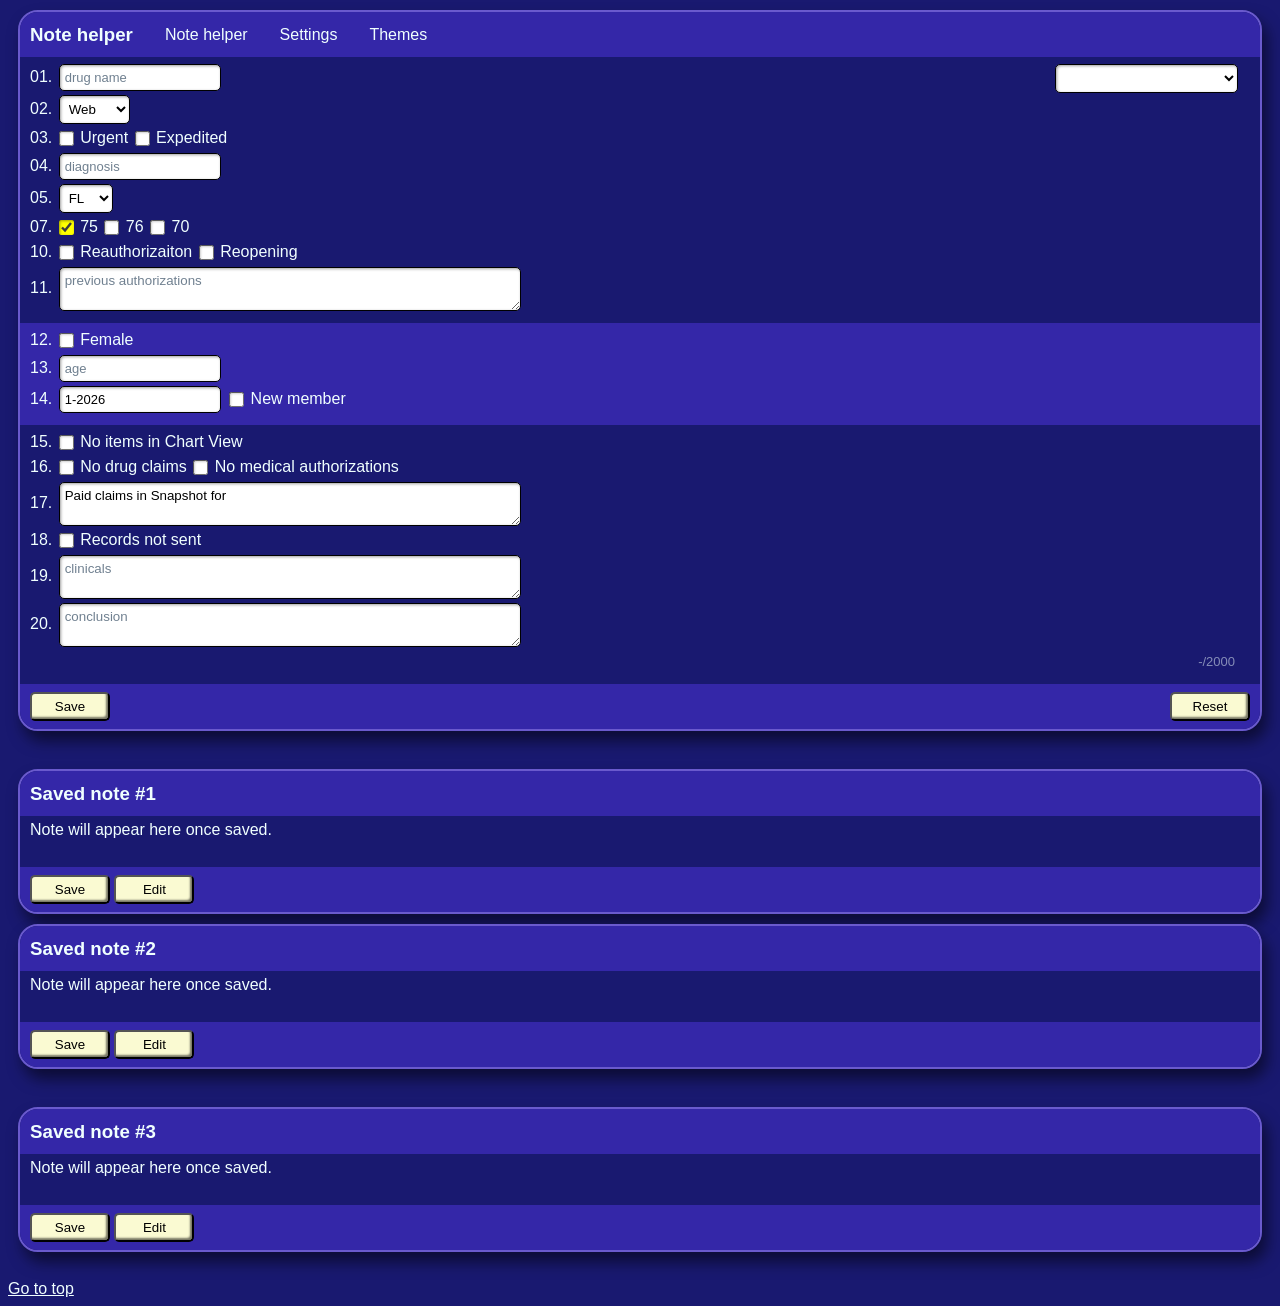
==== commit 2ffbd008: "state select options dynamically created; formula to determine which state selected" ====
--- a/noteHelper.html
+++ b/noteHelper.html
@@ -20,11 +20,13 @@
     <div class="container">
         <div class="heading">
             <H3>Note helper</H3>
-            <ul>
-                <li><a href="noteHelper.html" target="_blank">Note helper</a></li> <!-- added <a> for consistent formatting -->
-                <li><a href="settings.html" target="_blank">Settings</a></li>
-                <li><a href="themePreview.html" target="_blank">Themes</a></li>
-            </ul>
+                <nav>
+                    <ul>
+                        <li><a href="noteHelper.html" target="_blank">Note helper</a></li> <!-- added <a> for consistent formatting -->
+                        <li><a href="settings.html" target="_blank">Settings</a></li>
+                        <li><a href="themePreview.html" target="_blank">Themes</a></li>
+                    </ul>
+                </nav>
         </div>
 
         <div>
@@ -109,7 +111,7 @@
                             type="text" 
                             id='diagnosis' 
                             placeholder="diagnosis"
-                            oninput="predictWords(this.value, diagnosisNameList, 'diagnosis', 'diagnosisSuggestion')">
+                            oninput="predictWords(this.value, combinedDiagnosisList, 'diagnosis', 'diagnosisSuggestion')">
 
                             <span id="diagnosisSuggestion" class="diagnosisSuggestionClass"></span>
                         
@@ -124,59 +126,8 @@
 
                         <label for="state">05.</label>
                         <select name="state" id="state" onchange="checkState();">
-                            <!--
-                            <option value="AK">AK</option>-->
-                            <option value="AL">AL</option><!--
-                            <option value="AR">AR</option>-->
-                            <option value="AZ">AZ</option><!--
-                            <option value="CA">CA</option>
-                            <option value="CO">CO</option>
-                            <option value="CT">CT</option>
-                            <option value="DC">DC</option>
-                            <option value="DE">DE</option>-->
-                            <option value="FL" selected>FL</option>
-                            <option value="GA">GA</option><!--
-                            <option value="HI">HI</option>-->
-                            <option value="IA">IA</option><!--
-                            <option value="ID">ID - Idaho</option>-->
-                            <option value="IL">IL</option><!--
-                            <option value="IN">IN - Indiana</option>-->
-                            <option value="KS">KS</option><!--
-                            <option value="KY">KY - Kentucky</option>
-                            <option value="LA">LA - Louisiana</option>
-                            <option value="MA">MA - Massachusetts</option>
-                            <option value="MD">MD - Maryland</option>
-                            <option value="ME">ME - Maine</option>-->
-                            <option value="MI">MI</option><!--
-                            <option value="MN">MN - Minnesota</option>-->
-                            <option value="MO">MO</option>
-                            <option value="MS">MS</option><!--
-                            <option value="MT">MT - Montana</option>-->
-                            <option value="NC">NC</option><!--
-                            <option value="ND">ND - North Dakota</option>-->
-                            <option value="NE">NE</option><!--
-                            <option value="NH">NH - New Hampshire</option>-->
-                            <option value="NJ">NJ</option><!--
-                            <option value="NM">NM - New Mexico</option>
-                            <option value="NV">NV - Nevada</option>-->
-                            <option value="NY">NY</option>
-                            <option value="OH">OH</option>
-                            <option value="OK">OK</option><!--
-                            <option value="OR">OR - Oregon</option>-->
-                            <option value="PA">PA</option><!--
-                            <option value="RI">RI - Rhode Island</option>
-                            <option value="SC">SC - South Carolina</option>
-                            <option value="SD">SD - South Dakota</option>-->
-                            <option value="TN">TN</option>
-                            <option value="TX">TX</option><!--
-                            <option value="UT">UT - Utah</option>-->
-                            <option value="VA">VA</option><!--
-                            <option value="VT">VT - Vermont</option>
-                            <option value="WA">WA - Washington</option>
-                            <option value="WI">WI - Wisconson</option>
-                            <option value="WV">WV - West Virginia</option>
-                            <option value="WY">WY - Wyoming</option>-->
-                            
+                            <!-- for list see stateClientList -->
+                            <!-- for function that builds select options see createStateSelectOptions() -->
                         </select>
                         <br>
 
@@ -259,7 +210,8 @@
                             <input 
                                 type="checkbox" 
                                 id="reauthorization" 
-                                name="type">
+                                name="type"
+                                onclick="reauthorizationChecked()">
                                 <label for="reauthorization">Reauthorizaiton </label>
                             
                             <input
--- a/themeStyles.css
+++ b/themeStyles.css
@@ -75,6 +75,40 @@
     --input-background-focus: #1e1c15;
     --input-accent-color: var(--button-active);
     --input-border: #5d5d5d;
+    --input-border-focus: var(--header-background);
+}
+
+[data-theme='beat-saber'] {
+    /* Main features */
+    --main-background: #120b2c;
+    --header-background: #e8181c;
+    --footer-background: #1584d8;
+    --body-primary-color: var(--main-background);
+    --body-secondary-color: #ffffff18;
+    --body-border-color: #f0393e;
+    --body-gradient: #c41821, #660b27, #120b2c 15%, #140c31 85%, #11234b, #4a5daa;
+    
+    /* Text */
+    --heading-text: #fefbf8;
+    --body-text: var(--heading-text);
+    --input-text: var(--heading-text);
+    --placeholder-text: #c1d4ff89;
+    --hyperlink-static: var(--input-background);
+    --hyperlink-hover: var(--button-hover);
+    --hyperlink-active: var(--button-active);
+    --hyperling-visited: var(--hyperlink-static);
+    
+    /* Buttons */
+    --button-background: #120b2ccd;
+    --button-hover: #120b2c67;
+    --button-active: #fefbf8;
+    --button-text: var(--heading-text);
+
+    /* Input */
+    --input-background: #120b2c7e;
+    --input-background-focus: #120b2ccc;
+    --input-accent-color: #f0393e;
+    --input-border: #1584d8;
     --input-border-focus: var(--header-background);
 }
 
@@ -86,7 +120,7 @@
     --body-primary-color: #f6f7fd;
     --body-secondary-color: #dfe6f9;
     --body-border-color: #0073bf;
-    --body-gradient: var(--body-primary-color);
+    --body-gradient: #fdf4d2, #f6f7fd 15%;
     
     /* Text */
     --heading-text: white;
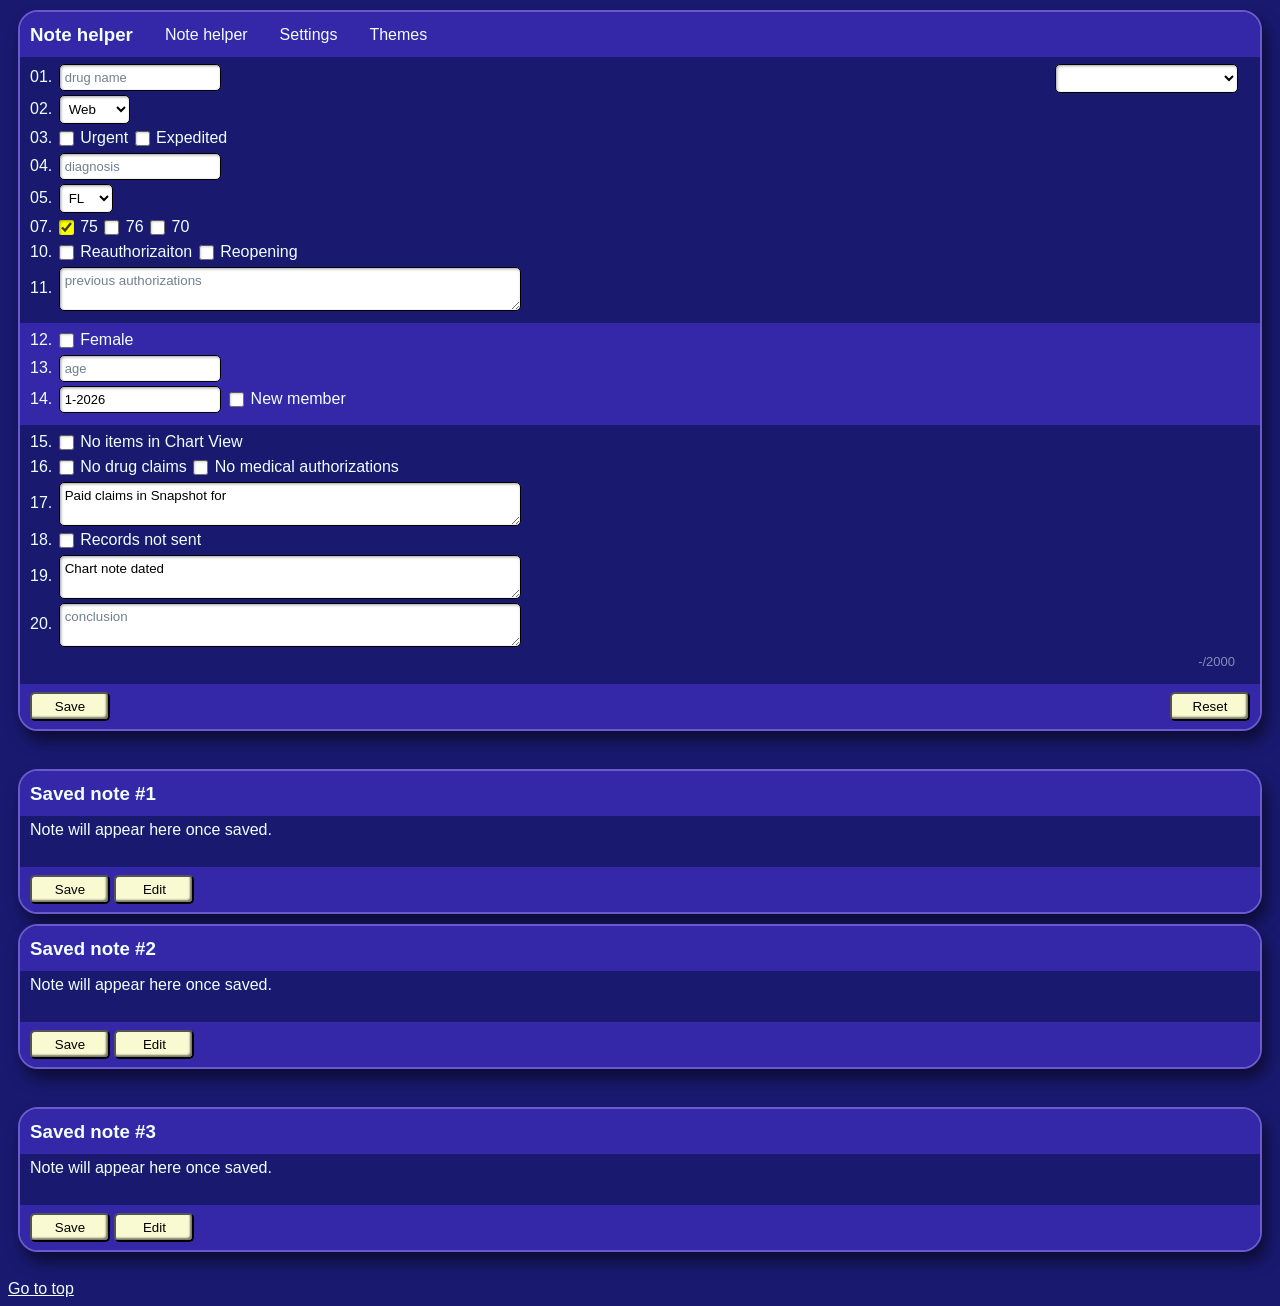
==== commit cd60ce5f: "remove duplicates from diagnosis list" ====
--- a/noteHelper.html
+++ b/noteHelper.html
@@ -111,7 +111,7 @@
                             type="text" 
                             id='diagnosis' 
                             placeholder="diagnosis"
-                            oninput="predictWords(this.value, combinedDiagnosisList, 'diagnosis', 'diagnosisSuggestion')">
+                            oninput="predictWords(this.value, noDuplicatesCombinedDiagnosisList, 'diagnosis', 'diagnosisSuggestion')">
 
                             <span id="diagnosisSuggestion" class="diagnosisSuggestionClass"></span>
                         
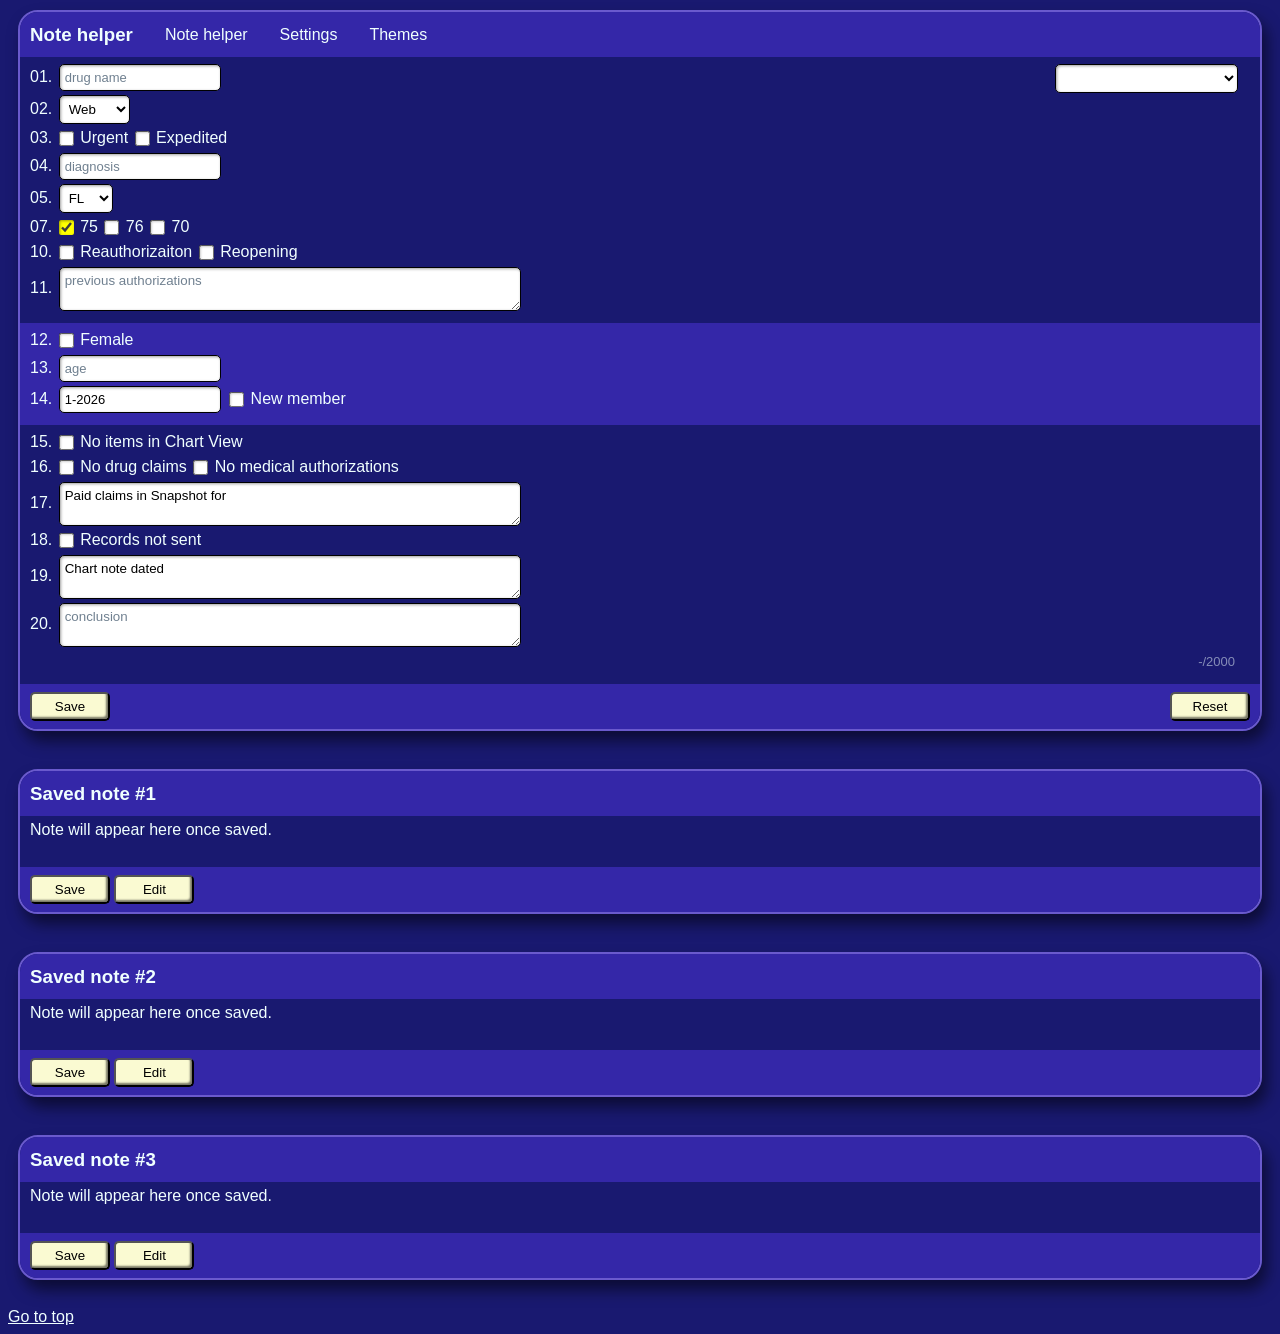
==== commit 62885333: "added showPreview setting; added drugs, diag" ====
--- a/noteHelper.html
+++ b/noteHelper.html
@@ -375,7 +375,7 @@
     </div>
 
 <!--Preview -->
-    <div class="hideInput">
+    <div id="showPreviewDiv">
         <br>
         <div class="container">
             <div class="heading">
@@ -448,9 +448,8 @@
                 class="hideStart"
                 >Copied to clipboard</span> <!--Text shows when save clicked-->
         </div>
-
-        </div>
     </div>
+    <br>
 
 <!--Note 2-->
     <div class="container" id="noteTwoBody">
